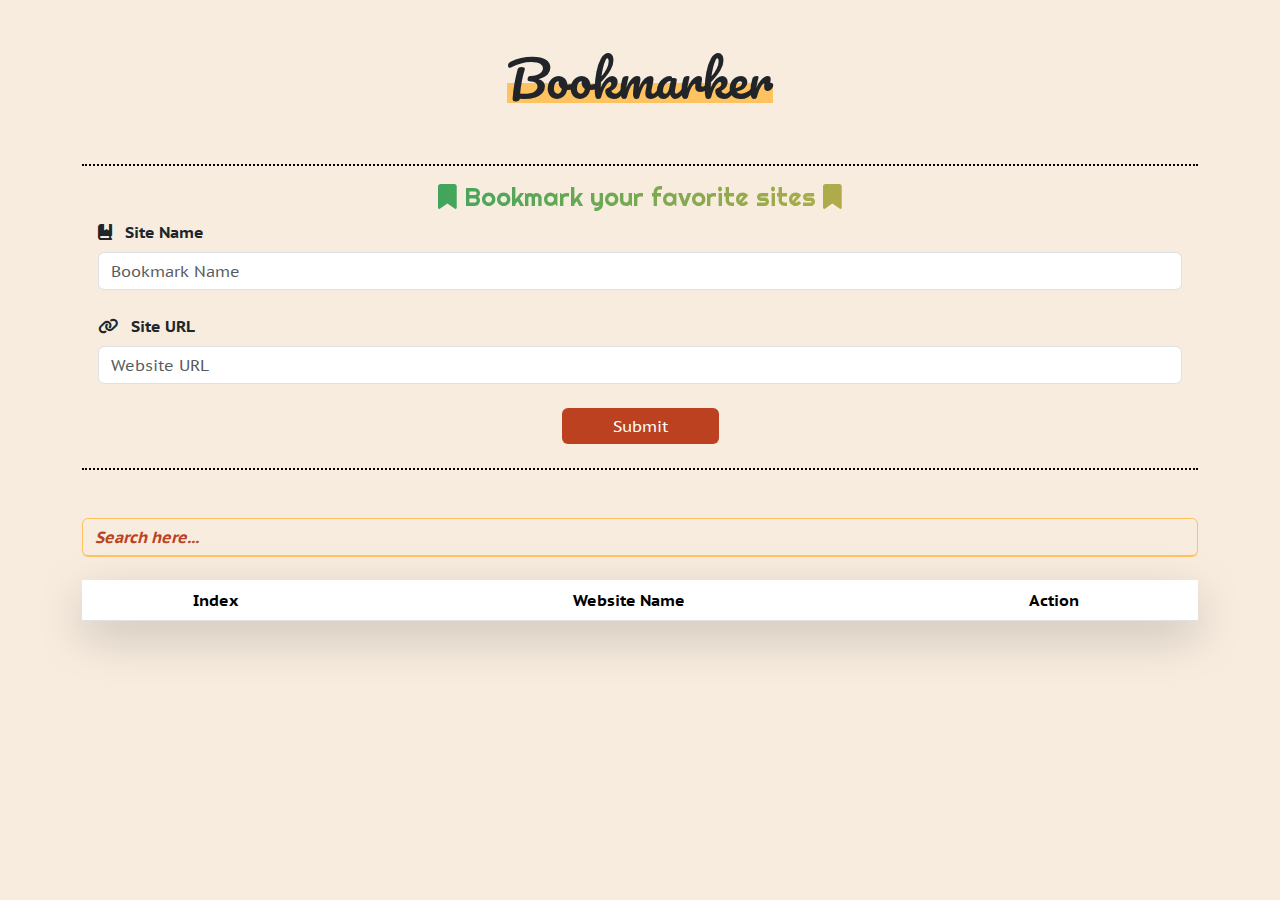
==== index.html @ c952259e "Uploading Files" ====
<!DOCTYPE html>
<html lang="en">

<head>
    <meta charset="UTF-8">
    <meta name="viewport" content="width=device-width, initial-scale=1.0">
    <link rel="shortcut icon" href="bookmark.png" type="image/x-icon">
    <link rel="preconnect" href="https://fonts.googleapis.com">
    <link rel="preconnect" href="https://fonts.gstatic.com" crossorigin>
    <link
        href="https://fonts.googleapis.com/css2?family=PT+Sans+Caption:wght@400;700&family=Pacifico&family=Righteous&display=swap"
        rel="stylesheet">
    <link rel="stylesheet" href="css/all.min.css">
    <link rel="stylesheet" href="css/bootstrap.min.css">
    <link rel="stylesheet" href="css/style.css">
    <title>Bookmark</title>
</head>

<body>
    <div class="container py-5">
        <div class="header d-flex justify-content-center mb-4">
            <h1>Bookmarker</h1>
        </div>
        <div class="row flex-column align-items-center">
            <div class="col-12">
                <div class="bookmark-input my-4 px-3">
                    <h3 class="text-center mt-3"> <i class="fa-solid fa-bookmark"></i> Bookmark your favorite sites <i
                            class="fa-solid fa-bookmark"></i> </h3>
                    <div class="mb-4 col-12">
                        <i class="fa-solid fa-book-bookmark pe-2"></i>
                        <label for="siteName" class="form-label fw-bold"> Site Name</label>
                        <input type="text" class="form-control" id="siteName" placeholder="Bookmark Name"
                            oninput="validation(this)">
                        <span class="text-danger d-none my-2">*Please enter a valid website name with at least 3
                            alphanumeric characters (letters and digits only). </span>
                    </div>
                    <div class="my-4">
                        <i class="fa-solid fa-link pe-2"></i>
                        <label for="siteURL" class="form-label fw-bold">Site URL</label>
                        <input type="text" class="form-control" id="siteURL" placeholder="Website URL"
                            oninput="validation(this)">
                        <span class="text-danger d-none my-2">*Please enter a valid URL with a proper domain and
                            top-level domain (e.g., .com, .org), optionally starting with "www."</span>
                    </div>
                    <div class="mb-4 text-center">
                        <button type="button" class="btn btn-main text-white" onclick="createSite()" id="submitBtn">
                            Submit
                        </button>
                    </div>
                    <div class="mb-4 text-center">
                        <button type="button" class="btn btn-main text-white d-none" onclick="updateSite()"
                            id="updateBtn">
                            Update
                        </button>
                    </div>
                </div>
            </div>
            <div class="col-12">
                <table class="table shadow-lg text-center">
                    <div class="input-group my-4">
                        <input type="text" class="form-control search-input bg-transparent rounded-2 border-search"
                            placeholder="Search here..." aria-label="Recipient's username"
                            aria-describedby="button-addon2" id="searchInput" oninput="searchSite();
                            ">
                    </div>
                    <thead>
                        <tr>
                            <th scope="col">Index</th>
                            <th scope="col">Website Name</th>
                            <th scope="col" colspan="3">Action</th>
                        </tr>
                    </thead>
                    <tbody id="tableBody">
                    </tbody>
                </table>
            </div>
        </div>
    </div>


    <script src="js/main.js"></script>
</body>

</html>
---- css/style.css ----
:root {
  --main-color: #fec260;
}
body {
  background-color: #f7ecde;
  font-family: PT Sans Caption;
  caret-color: var(--main-color);
}
::selection {
  background-color: #fec260;
  color: white;
}
::-webkit-scrollbar {
  width: 5px;
}
::-webkit-scrollbar-track {
  background-color: #f7ecde;
}
::-webkit-scrollbar-thumb {
  background-color: var(--main-color);
  border-radius: 5px;
}
.btn-main {
  background-color: #bb4120;
  padding: 5px 50px;
}
.btn-visit {
  background-color: #8a9e23;
}
.btn-visit:hover {
  background-color: #5a6e13;
}
.btn-main:hover {
  background-color: darkred;
}
.bookmark-input {
  border-top: 2px dotted black;
  border-bottom: 2px dotted black;
}
.header h1 {
  font-family: Pacifico;
  font-weight: 500;
  font-size: 50px;
  position: relative;
  width: fit-content;
}
.header h1::before {
  content: "";
  position: absolute;
  bottom: 5px;
  left: 50%;
  transform: translateX(-50%);
  width: 100%;
  height: 20px;
  background-color: var(--main-color);
  z-index: -1;
  transition: all 0.5s;
}
.header h1:hover::before {
  height: 35px;
}
.border-search {
  border-color: var(--main-color) !important;
  box-shadow: 0 1px 0 0 var(--main-color);
}
.input-group .search-input::placeholder {
  font-family: PT Sans Caption;
  color: #bb4120;
  font-weight: 900;
  font-style: oblique;
  text-shadow: 0 1px 0 0 black;
}
.input-group .search-input:focus {
  box-shadow: 0 1px 0 0 var(--main-color);
}
.bookmark-input h3 {
  font-family: Righteous;
  font-size: 25px;
  font-family: 500;
  background: linear-gradient(
    90deg,
    rgba(60, 165, 92, 1) 30%,
    rgba(181, 172, 73, 1) 70%
  );
  -webkit-text-fill-color: transparent;
  -webkit-background-clip: text;
}
td {
  vertical-align: middle;
}
.form-control:focus {
  background-color: var(--bs-body-bg);
  border-color: #d99c39;
  outline: 0px;
  box-shadow: 0 0 0 0.25rem #fec26055;
}
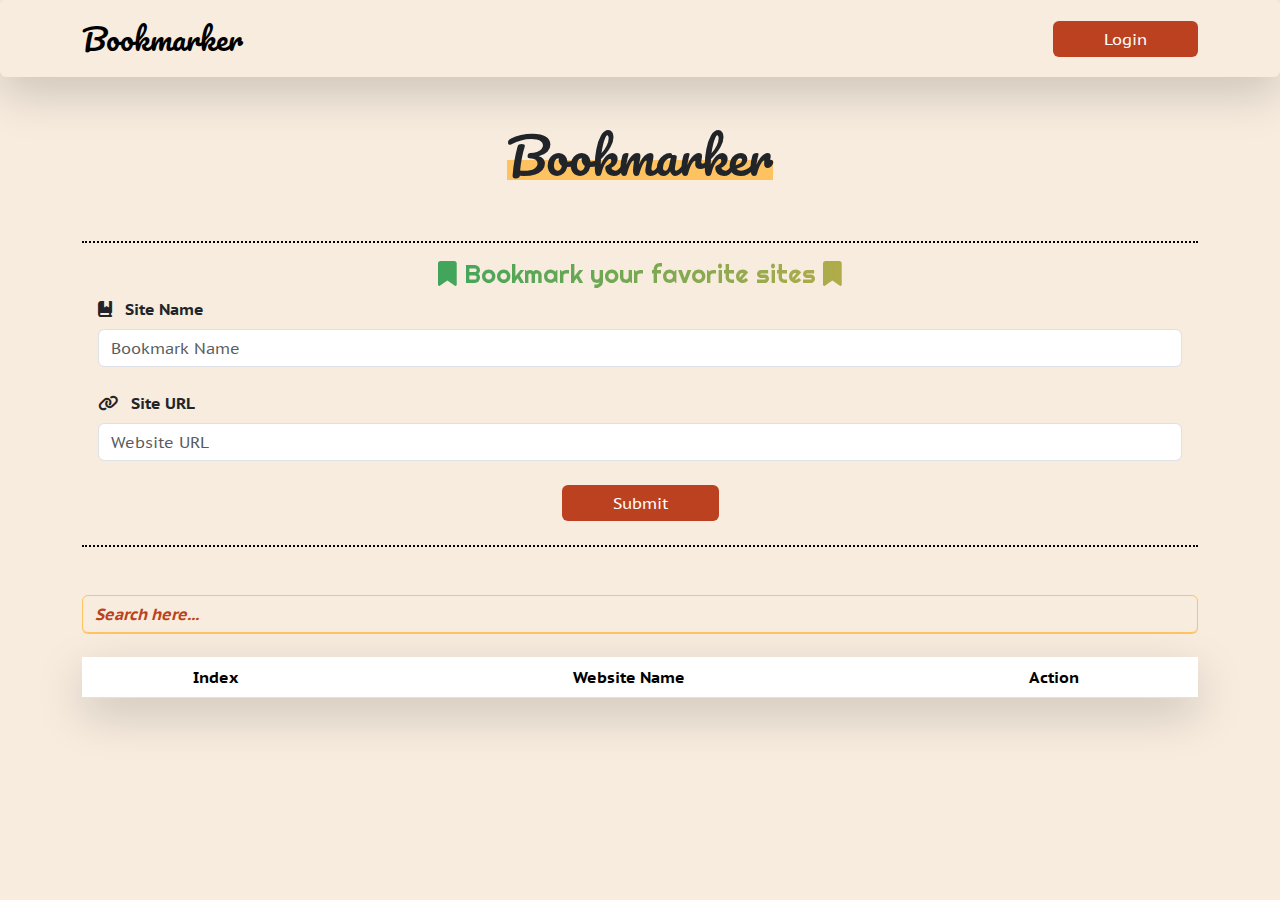
==== commit d01a327c: "Smart Login System" ====
--- a/index.html
+++ b/index.html
@@ -17,10 +17,25 @@
 </head>
 
 <body>
+    <nav class="navbar navbar-expand-lg sticky-top shadow-lg p-3 rounded-2">
+        <div class="container d-flex align-items-center justify-content-between">
+            <a class="logo" href="#">Bookmarker</a>
+            <ul class="navbar-nav ms-auto mb-2 mb-lg-0">
+                <li class="nav-item">
+                    <button type="button" class="btn btn-main text-white d-none" id="logoutBtn"
+                        onclick="logout()">Logout</button>
+                </li>
+                <li class="nav-item">
+                    <button type="button" class="btn btn-main text-white d-block" id="loginBtn" onclick="login()">Login</button>
+                </li>
+            </ul>
+        </div>
+    </nav>
     <div class="container py-5">
         <div class="header d-flex justify-content-center mb-4">
             <h1>Bookmarker</h1>
         </div>
+        <h3 class="ms-3" id="userName"></h3>
         <div class="row flex-column align-items-center">
             <div class="col-12">
                 <div class="bookmark-input my-4 px-3">
--- a/css/style.css
+++ b/css/style.css
@@ -1,48 +1,63 @@
 :root {
   --main-color: #fec260;
 }
+
 body {
   background-color: #f7ecde;
-  font-family: PT Sans Caption;
+  font-family: "PT Sans Caption", sans-serif;
   caret-color: var(--main-color);
 }
 ::selection {
   background-color: #fec260;
   color: white;
 }
+
 ::-webkit-scrollbar {
   width: 5px;
 }
+
 ::-webkit-scrollbar-track {
   background-color: #f7ecde;
 }
+
 ::-webkit-scrollbar-thumb {
   background-color: var(--main-color);
   border-radius: 5px;
 }
+
 .btn-main {
   background-color: #bb4120;
   padding: 5px 50px;
 }
+
 .btn-visit {
   background-color: #8a9e23;
 }
+
 .btn-visit:hover {
   background-color: #5a6e13;
 }
+
 .btn-main:hover {
   background-color: darkred;
 }
-.bookmark-input {
+
+.bookmark-input{
   border-top: 2px dotted black;
   border-bottom: 2px dotted black;
 }
-.header h1 {
-  font-family: Pacifico;
+
+.header h1, .logo {
+  font-family: "Pacifico", cursive;
   font-weight: 500;
   font-size: 50px;
   position: relative;
   width: fit-content;
+}
+.logo{
+  color: black;
+  text-decoration: none;
+  font-size: 30px;
 }
 .header h1::before {
   content: "";
@@ -56,27 +71,34 @@
   z-index: -1;
   transition: all 0.5s;
 }
+
 .header h1:hover::before {
   height: 35px;
 }
+
 .border-search {
   border-color: var(--main-color) !important;
   box-shadow: 0 1px 0 0 var(--main-color);
 }
+
 .input-group .search-input::placeholder {
-  font-family: PT Sans Caption;
+  font-family: "PT Sans Caption", sans-serif;
   color: #bb4120;
   font-weight: 900;
   font-style: oblique;
   text-shadow: 0 1px 0 0 black;
 }
+
 .input-group .search-input:focus {
   box-shadow: 0 1px 0 0 var(--main-color);
 }
-.bookmark-input h3 {
-  font-family: Righteous;
+
+.bookmark-input h3,
+.signup-input h3,
+.login-input h3 {
+  font-family: "Righteous", sans-serif;
   font-size: 25px;
-  font-family: 500;
+  font-weight: 500;
   background: linear-gradient(
     90deg,
     rgba(60, 165, 92, 1) 30%,
@@ -85,12 +107,22 @@
   -webkit-text-fill-color: transparent;
   -webkit-background-clip: text;
 }
+
 td {
   vertical-align: middle;
 }
+
 .form-control:focus {
   background-color: var(--bs-body-bg);
   border-color: #d99c39;
   outline: 0px;
   box-shadow: 0 0 0 0.25rem #fec26055;
 }
+.welcome{
+  color: #bb4120;
+  font-weight: 400;
+  font-family: "Righteous", sans-serif;
+  font-size: 30px;
+  text-transform: capitalize;
+
+}
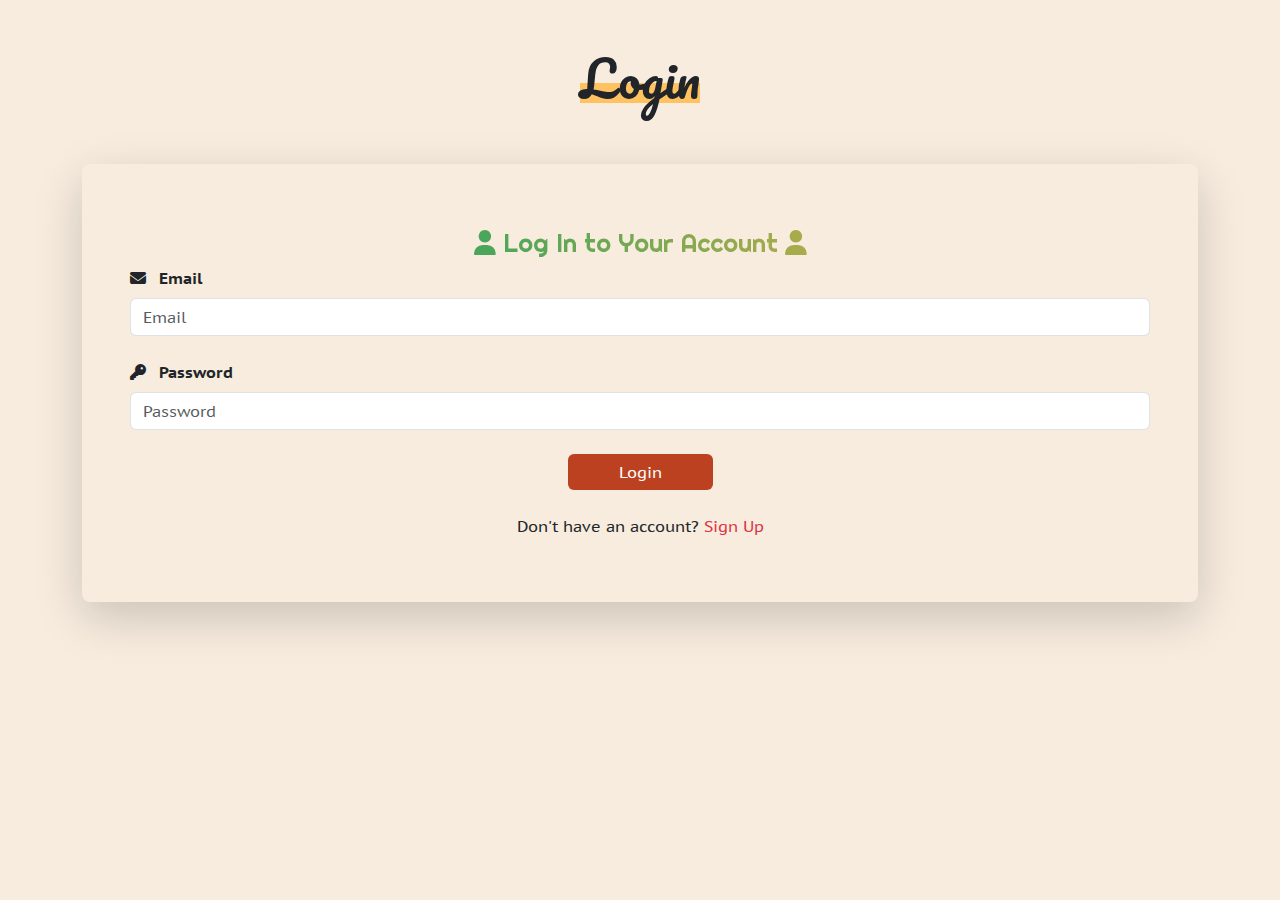
==== commit 0f3371f5: "Smart Login System" ====
--- a/index.html
+++ b/index.html
@@ -22,11 +22,8 @@
             <a class="logo" href="#">Bookmarker</a>
             <ul class="navbar-nav ms-auto mb-2 mb-lg-0">
                 <li class="nav-item">
-                    <button type="button" class="btn btn-main text-white d-none" id="logoutBtn"
+                    <button type="button" class="btn btn-main text-white" id="logoutBtn"
                         onclick="logout()">Logout</button>
-                </li>
-                <li class="nav-item">
-                    <button type="button" class="btn btn-main text-white d-block" id="loginBtn" onclick="login()">Login</button>
                 </li>
             </ul>
         </div>
